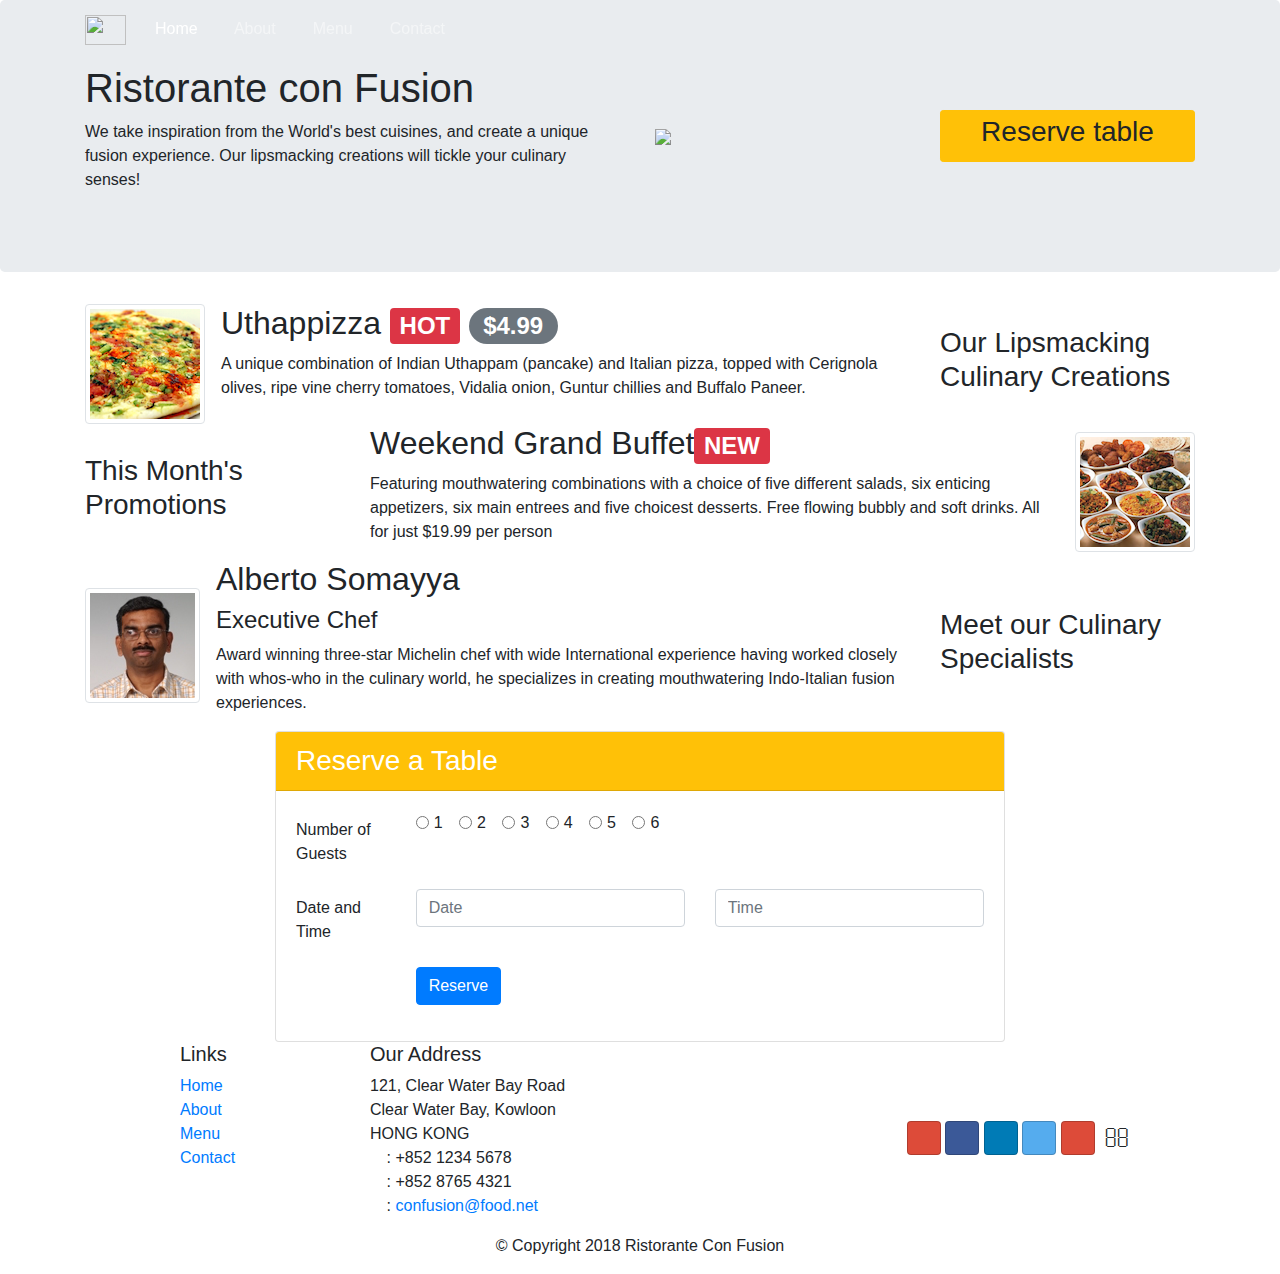
==== index.html @ 53bf549c "Update and rename index[1].html to index.html" ====
<!DOCTYPE html>
<html lang="en">

<head>
    <meta charset="UTF-8">
    <meta name="viewport" content="width=device-width, initial-scale=1.0">
    <title>Ristorante Con Fusion</title>

    <link rel="stylesheet" href="bootstrap.min.css">
    <link rel="stylesheet" href="font-awesome.min.css">
    <link rel="stylesheet" href="bootstrap-social.css">
    <link rel="stylesheet" href="style2.css">
</head>

<body>
    <nav class="navbar navbar-dark navbar-expand-sm fixed-top">
        <div class="container">
            <button class="navbar-toggler" type="button" data-toggle="collapse" data-target="#Navbar">
                <span class="navbar-toggler-icon"></span>
            </button>
            <a class="navbar-brand mr-auto " href="index.html"><img src="img/logo.png" height="30" width="41"></a>
            <div class="collapse navbar-collapse" id="Navbar">
                <ul class="navbar-nav mr-auto">
                    <li class="nav-item active"><a class="nav-link" href="#"> <span class="fa fa-home fa-lg"></span>
                            Home</a></li>
                    <li class="nav-item"><a class="nav-link" href="./aboutus.html"> <span
                                class="fa fa-info fa-lg"></span> About</a></li>
                    <li class="nav-item"><a class="nav-link" href="#"> <span class="fa fa-list fa-lg"></span> Menu</a>
                    </li>
                    <li class="nav-item"><a class="nav-link" href="./contactus.html"> <span
                                class="fa fa-address-card fa-lg"></span> Contact</a></li>
                </ul>
            </div>
        </div>
    </nav>

    <header class="jumbotron">
        <div class="container">
            <div class="row row-header align-items-center">
                <div class="col-12 col-sm-6">
                    <h1>Ristorante con Fusion</h1>
                    <p>We take inspiration from the World's best cuisines, and create a unique fusion experience. Our
                        lipsmacking creations will tickle your culinary senses!</p>
                </div>
                <div class="col-12 col-sm align-self-center">
                    <img src="img/logo.png" class="img-fluid">
                </div>
                <div class="col-12 col-sm-3 align-self-center">
                    <a href="#reserve" role="button" class="btn btn-sm btn-block btn-warning">
                    <h3>Reserve table</h3>
                    </a>
                    
                </div>
            </div>
        </div>
    </header>

    <div class="container">
        <div class="row row-content align-items-center">
            <div class="col-12 col-sm-4 order-sm-last col-md-3">
                <h3>Our Lipsmacking Culinary Creations</h3>
            </div>
            <div class="col-12 col-sm order-sm-first col-md">
                <div class="media">
                    <img class="d-flex mr-3 img-thumbnail align-self-center" src="uthappizza.png" alt="Uthappizza">
                    <div class="media-body">
                        <h2 class="mt-0">Uthappizza <span class="badge badge-danger">HOT</span> <span class="badge badge-pill badge-secondary">$4.99</span> </h2>
                        <p class="d-none d-sm-block">A unique combination of Indian Uthappam (pancake) and
                            Italian pizza, topped with Cerignola olives, ripe vine
                            cherry tomatoes, Vidalia onion, Guntur chillies and
                            Buffalo Paneer.</p>
                    </div>
                </div>
            </div>
        </div>


        <div class="row row-content align-items-center">
            <div class="col-12 col-sm-4 col-md-3">
                <h3>This Month's Promotions</h3>
            </div>
            <div class="col col-sm col-md">

                <div class="media">
                    
                    <div class="media-body">
                        <h2 class="mt-0">Weekend Grand Buffet<span class="badge badge-danger">NEW</span></h2>

                        <p class="d-none d-sm-block">Featuring mouthwatering combinations with a choice of five
                            different salads, six enticing appetizers, six main entrees and five choicest desserts. Free
                            flowing bubbly and soft drinks. All for just $19.99 per person
                         </p>

                    </div>
                    <img class="d-flex ml-3 img-thumbnail align-self-center" src="buffet.png"
                    alt="Weekend Grand Buffet">
                </div>
           </div>
        </div>

        <div class="row row-content align-items-center">
            <div class="col-12 col-sm-4 order-sm-last col-md-3">
                <h3>Meet our Culinary Specialists</h3>
            </div>
            <div class="col-sm order-sm-first col-md">
                <div class="media">
                    <img class="d-flex mr-3 img-thumbnail align-self-center" src="alberto.png"
                        alt="Alberto Somayya">
                    <div class="media-body">
                        <h2 class="mt-0">Alberto Somayya</h2>
                        <h4>Executive Chef</h4>
                        <p class="d-none d-sm-block">Award winning three-star Michelin chef with wide
                            International experience having worked closely with
                            whos-who in the culinary world, he specializes in
                            creating mouthwatering Indo-Italian fusion experiences.
                        </p>
                    </div>
                </div>
            </div>
        </div>
        <div class="row row-content justify-content-center">
            <div class="col-sm-8"> 
               <div class="card" id="reserve"> 
                <h3 class="card-header text-white bg-warning">Reserve a Table</h3>
                <div class="card-body">
                    <form>
                        <div class="form-group row">
                            <label for="inlineRadioOptions" class="col-md-2 col-form-label">Number of Guests</label>
                                <div class="col-md-10">
                                    <div class="form-check form-check-inline">
                                        <input class="form-check-input" type="radio" name="inlineRadioOptions" id="inlineRadio1" value="option1">
                                        <label class="form-check-label" for="inlineRadio1">1</label>
                                    </div>
                                    <div class="form-check form-check-inline">
                                        <input class="form-check-input" type="radio" name="inlineRadioOptions" id="inlineRadio2" value="option2">
                                        <label class="form-check-label" for="inlineRadio2">2</label>
                                    </div>
                                    <div class="form-check form-check-inline">
                                        <input class="form-check-input" type="radio" name="inlineRadioOptions" id="inlineRadio3" value="option3">
                                        <label class="form-check-label" for="inlineRadio3">3</label>
                                    </div>
                                    <div class="form-check form-check-inline">
                                        <input class="form-check-input" type="radio" name="inlineRadioOptions" id="inlineRadio4" value="option4">
                                        <label class="form-check-label" for="inlineRadio4">4</label>
                                    </div>
                                    <div class="form-check form-check-inline">
                                        <input class="form-check-input" type="radio" name="inlineRadioOptions" id="inlineRadio5" value="option5">
                                        <label class="form-check-label" for="inlineRadio5">5</label>
                                    </div>
                                    <div class="form-check form-check-inline">
                                        <input class="form-check-input" type="radio" name="inlineRadioOptions" id="inlineRadio6" value="option6">
                                        <label class="form-check-label" for="inlineRadio6">6</label>
                                    </div>
                                </div>
                        </div>
                        <div class="form-group row">
                            <label for="dateandtime" class="col-12 col-md-2 col-form-label">Date and Time</label>
                            <div class="col-12 col-md-5">
                                <input type="text" class="form-control " id="date" name="date" placeholder="Date">
                            </div>
                            <div class="col-12 col-md-5">
                                <input type="text" class="form-control" id="time" name="time" placeholder="Time">
                            </div>
                        </div>
                        <div class="form-group row">
                            <div class="offset-md-2 col-md-10">
                                <button type="submit" class="btn btn-primary">Reserve</button>
                            </div>
                        </div>
        
                    </form>
                </div>
              </div>
            </div>     
        </div>
            
    </div>

    <footer class="footer">
        <div class="container">
            <div class="row">
                <div class="col-4 offset-1 col-sm-2">
                    <h5>Links</h5>
                    <ul class="list-unstyled">
                        <li><a href="./index.html">Home</a></li>
                        <li><a href="./aboutus.html">About</a></li>
                        <li><a href="#">Menu</a></li>
                        <li><a href="./contactus.html">Contact</a></li>
                    </ul>
                </div>
                <div class="col-7 col-sm-5">
                    <h5>Our Address</h5>
                    <address class="address">
                        121, Clear Water Bay Road<br>
                        Clear Water Bay, Kowloon<br>
                        HONG KONG<br>
                        <i class="fa fa-phone fa-lg"></i>: +852 1234 5678<br>
                        <i class="fa fa-fax fa-lg"></i>: +852 8765 4321<br>
                        <i class="fa fa-envelope fa-lg"></i>: <a href="mailto:confusion@food.net">confusion@food.net</a>
                    </address>
                </div>
                <div class="col-12 col-sm-4 align-self-center">
                    <div class="text-center">
                        <a class="btn btn-social-icon btn-google" href="http://google.com/+"> <i
                                class="fa fa-google fa-lg"></i></a>
                        <a class="btn btn-social-icon btn-facebook" href="http://www.facebook.com/profile.php?id="> <i
                                class="fa fa-facebook fa-lg"></i></a>
                        <a class="btn btn-social-icon btn-linkedin" href="http://www.linkedin.com/in/"> <i
                                class="fa fa-linkedin fa-lg"></i></a>
                        <a class="btn btn-social-icon btn-twitter" href="http://twitter.com/"> <i
                                class="fa fa-twitter fa-lg"></i></a>
                        <a class="btn btn-social-icon btn-google" href="http://youtube.com/"> <i
                                class="fa fa-youtube fa-lg"></i></a>
                        <a class="btn btn-social-icon " href="mailto:"> <i class="fa fa-envelope-o fa-lg"></i></a>
                    </div>
                </div>
            </div>
            <div class="row justify-content-center">
                <div class="col-auto text-center">
                    <p>© Copyright 2018 Ristorante Con Fusion</p>
                </div>
            </div>
        </div>
    </footer>



    <script src="node_modules/jquery/dist/jquery.slim.min.js"></script>
    <script src="node_modules/popper.js/dist/popper.js"></script>
    <script src="node_modules/bootstrap/dist/js/bootstrap.min.js"></script>
</body>

</html>
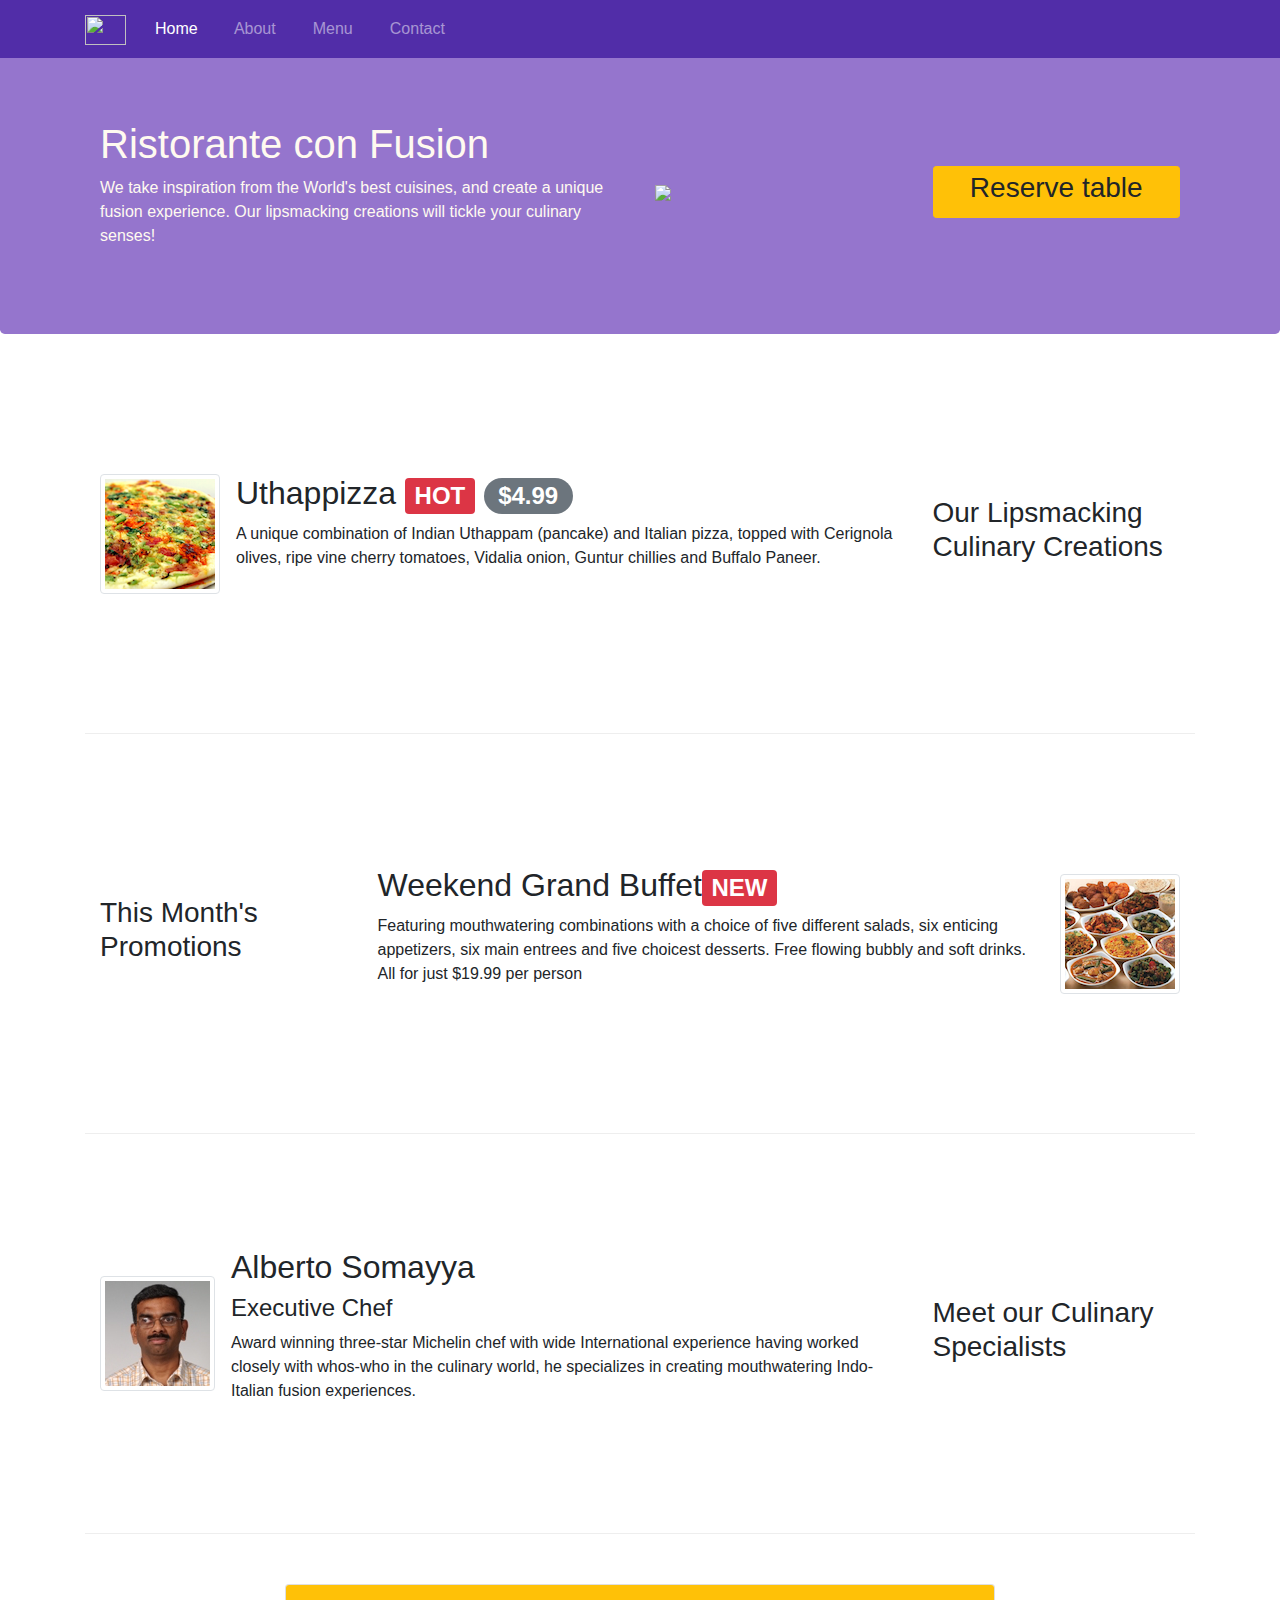
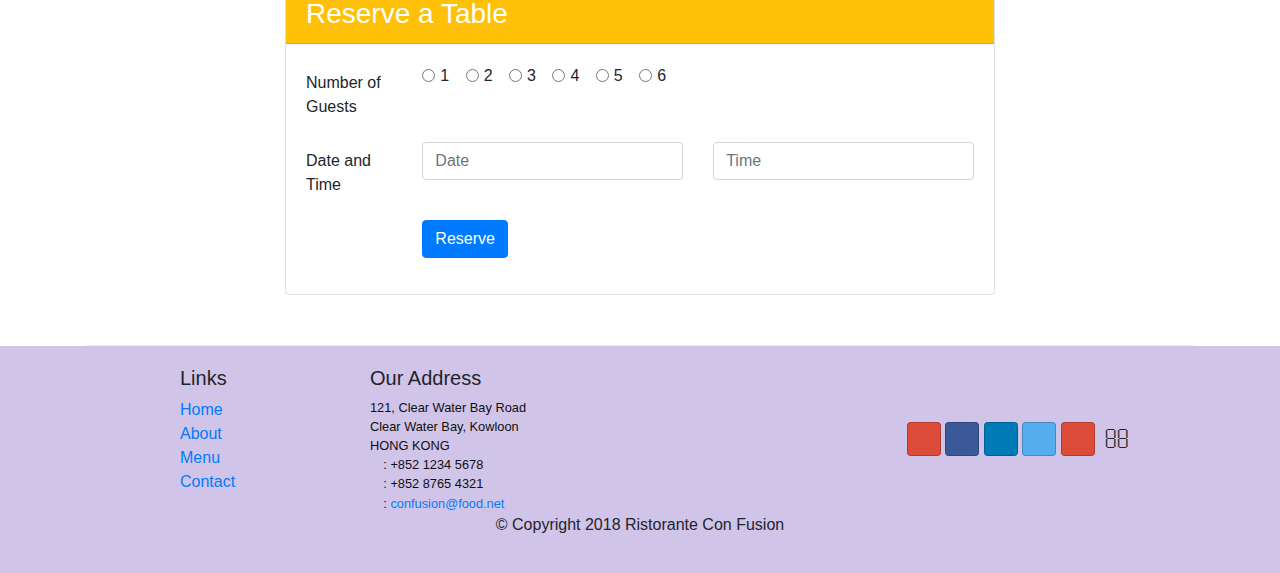
==== commit 4059f3d8: "Update index.html" ====
--- a/index.html
+++ b/index.html
@@ -9,7 +9,7 @@
     <link rel="stylesheet" href="bootstrap.min.css">
     <link rel="stylesheet" href="font-awesome.min.css">
     <link rel="stylesheet" href="bootstrap-social.css">
-    <link rel="stylesheet" href="style2.css">
+    <link rel="stylesheet" href="styles.css">
 </head>
 
 <body>
--- a/styles.css
+++ b/styles.css
@@ -0,0 +1,68 @@
+.row-header {
+  margin: 0px auto;
+  padding: 0px 0px;
+}
+.row-content {
+  margin: 0px auto;
+  padding: 50px 0px;
+  border-bottom: 1px ridge;
+  min-height: 400px;
+}
+.footer {
+  background-color: #D1C4E9;
+  margin: 0px auto;
+  padding: 20px 0px;
+}
+.jumbotron {
+  margin: 0px auto;
+  padding: 70px 30px;
+  background: #9575CD;
+  color: floralwhite;
+}
+address {
+  font-size: 80%;
+  margin: 0px;
+  color: #0f0f0f;
+}
+body {
+  padding: 50px 0px 0px 0px;
+  z-index: 0;
+}
+.navbar-dark {
+  background-color: #512DA8;
+}
+.tab-content {
+  border-left: 1px solid #ddd;
+  border-right: 1px solid #ddd;
+  border-bottom: 1px solid #ddd;
+  padding: 10px;
+}
+.carousel {
+  background: #512DA8;
+}
+.carousel .carousel-item {
+  height: 300px;
+}
+.carousel .carousel-item img {
+  position: absolute;
+  top: 0;
+  left: 0;
+  min-height: 300px;
+}
+#carouselButton {
+  right: 0px;
+  position: absolute;
+  bottom: 0px;
+  z-index: 1;
+}
+.modal-header {
+    
+  background-color: #512DA8;
+ 
+}
+.modal-body{
+  background-color:#D1C4E9;
+}
+.close{
+  color: floralwhite;
+}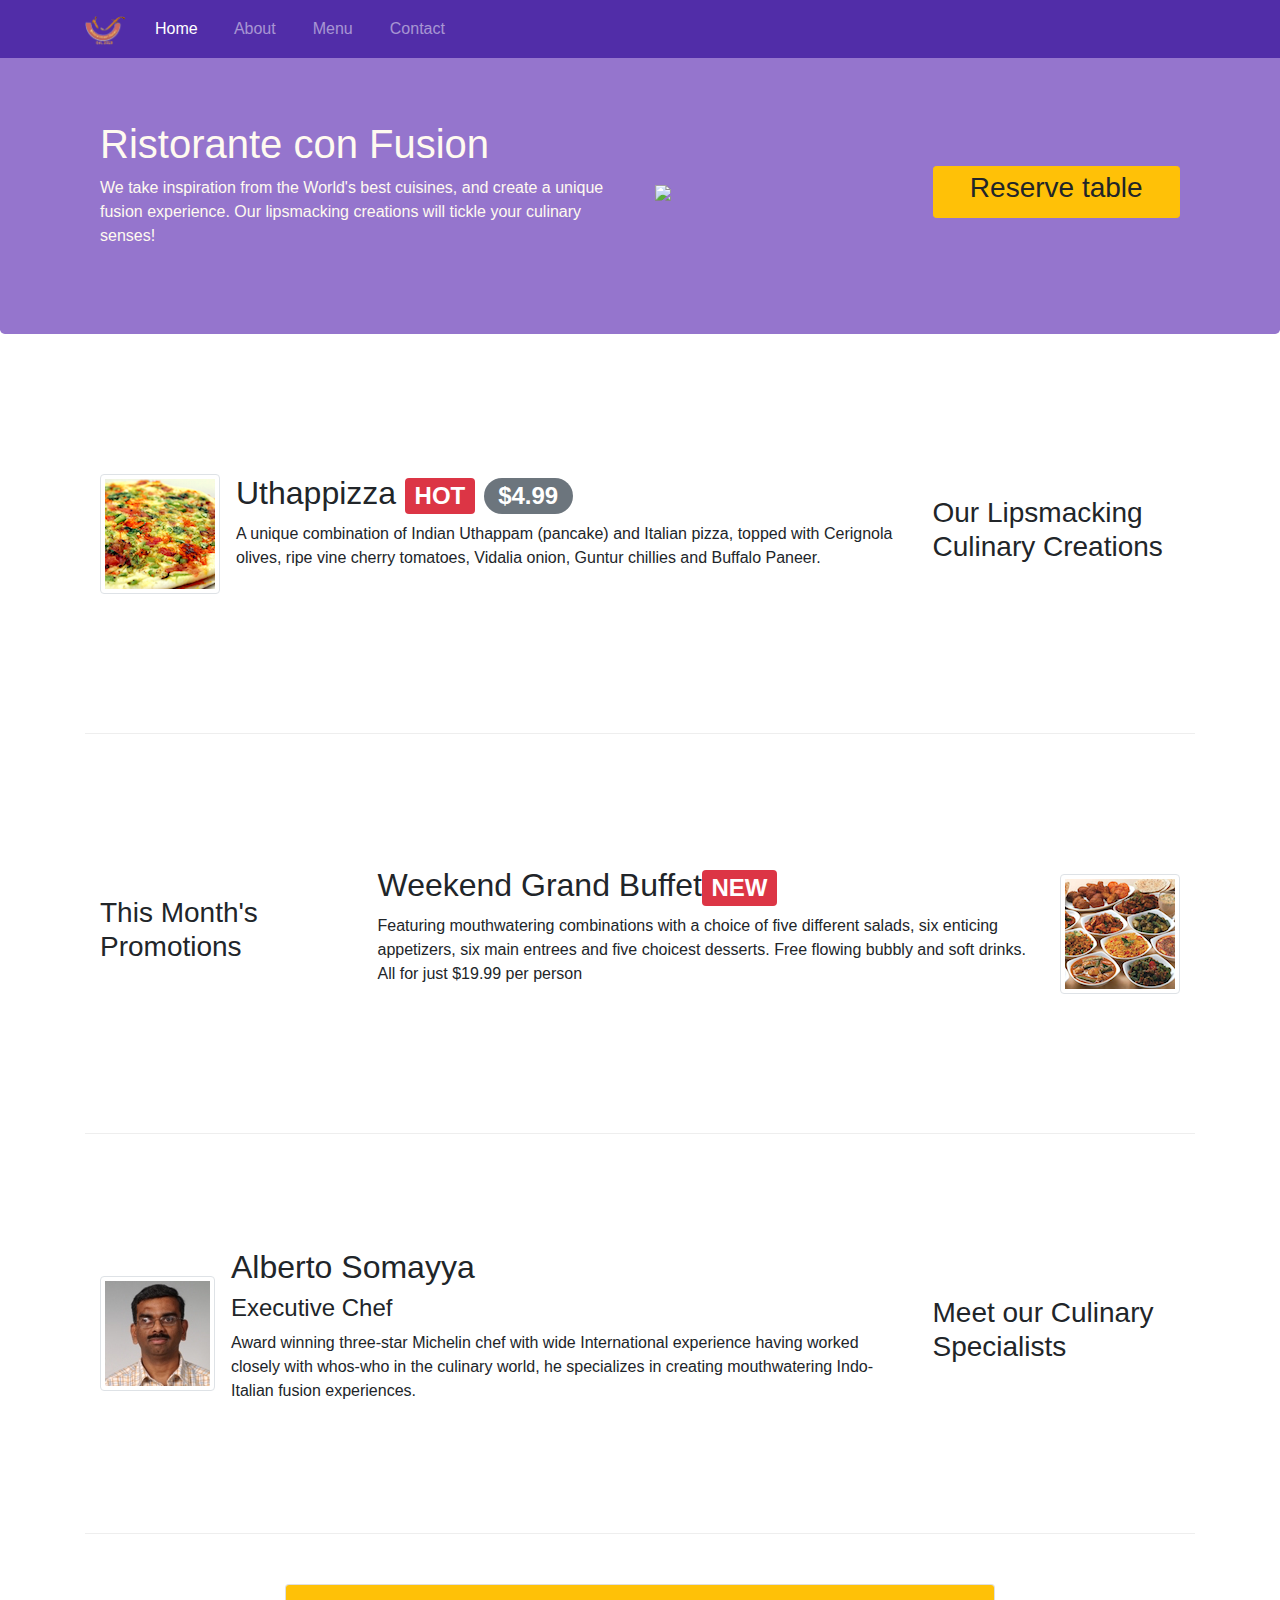
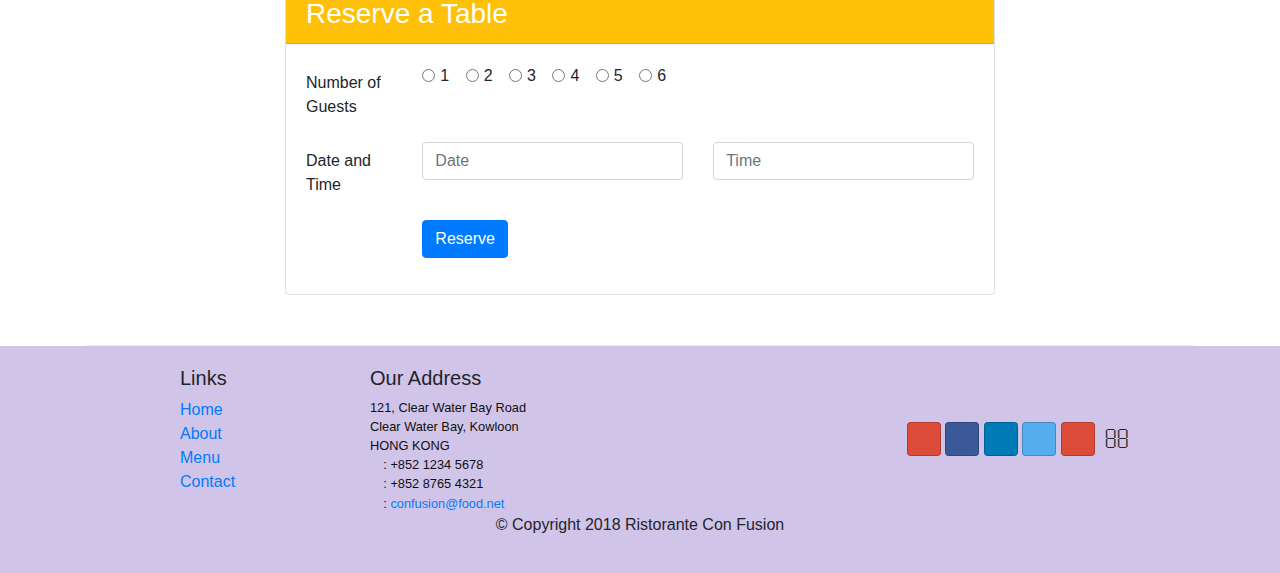
==== commit b28c0509: "Update index.html" ====
--- a/index.html
+++ b/index.html
@@ -18,7 +18,7 @@
             <button class="navbar-toggler" type="button" data-toggle="collapse" data-target="#Navbar">
                 <span class="navbar-toggler-icon"></span>
             </button>
-            <a class="navbar-brand mr-auto " href="index.html"><img src="img/logo.png" height="30" width="41"></a>
+            <a class="navbar-brand mr-auto " href="index.html"><img src="logo.png" height="30" width="41"></a>
             <div class="collapse navbar-collapse" id="Navbar">
                 <ul class="navbar-nav mr-auto">
                     <li class="nav-item active"><a class="nav-link" href="#"> <span class="fa fa-home fa-lg"></span>
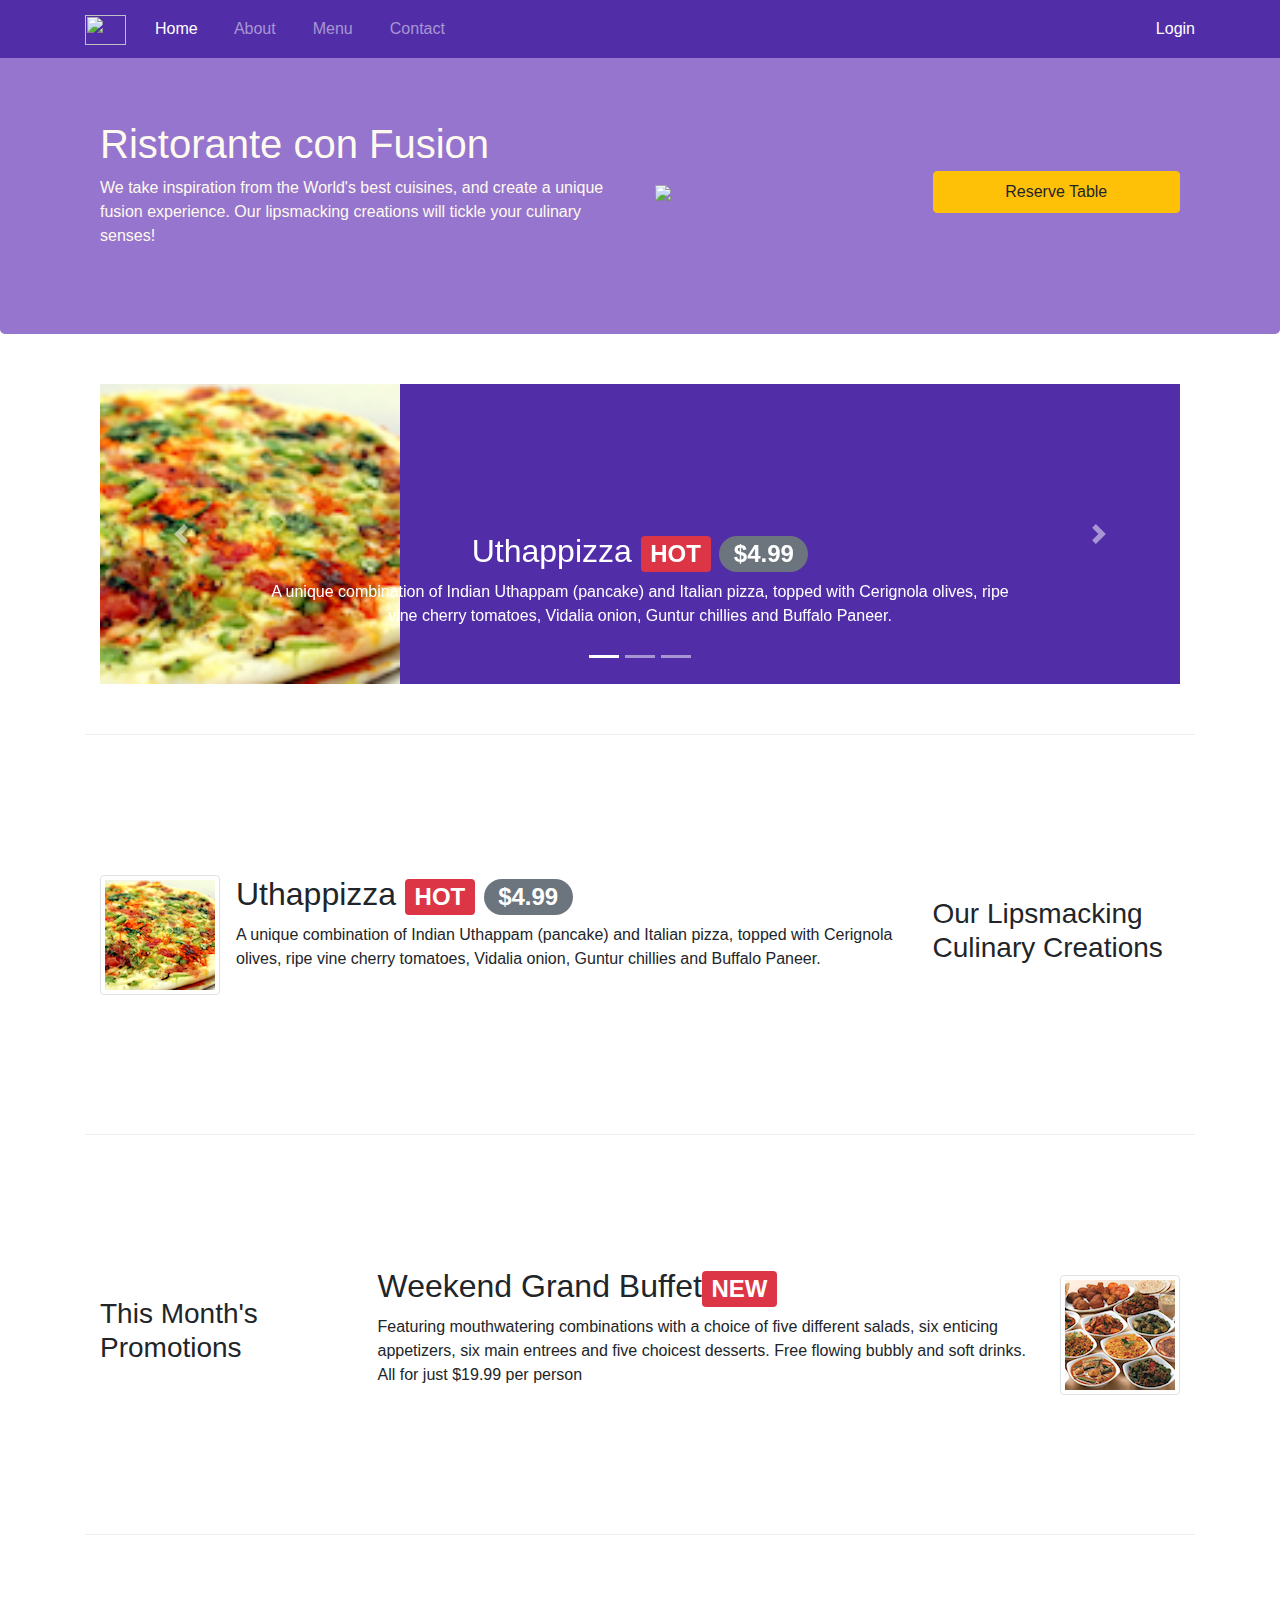
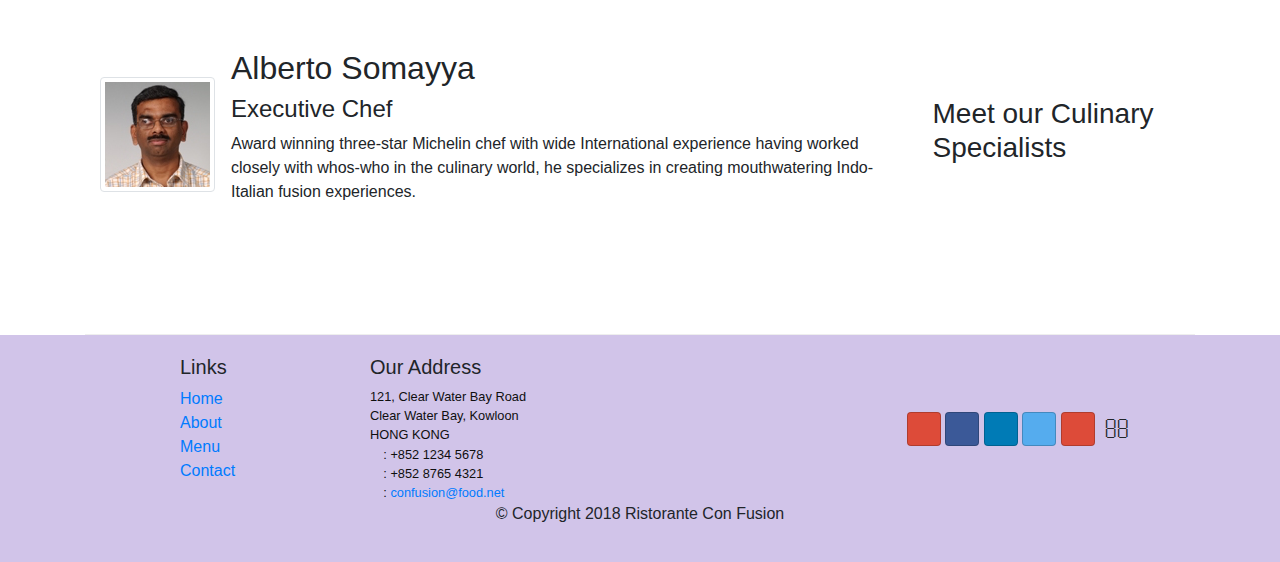
==== commit 1742f138: "Add files via upload" ====
--- a/index.html
+++ b/index.html
@@ -18,7 +18,7 @@
             <button class="navbar-toggler" type="button" data-toggle="collapse" data-target="#Navbar">
                 <span class="navbar-toggler-icon"></span>
             </button>
-            <a class="navbar-brand mr-auto " href="index.html"><img src="logo.png" height="30" width="41"></a>
+            <a class="navbar-brand mr-auto " href="index.html"><img src="img/logo.png" height="30" width="41"></a>
             <div class="collapse navbar-collapse" id="Navbar">
                 <ul class="navbar-nav mr-auto">
                     <li class="nav-item active"><a class="nav-link" href="#"> <span class="fa fa-home fa-lg"></span>
@@ -30,10 +30,55 @@
                     <li class="nav-item"><a class="nav-link" href="./contactus.html"> <span
                                 class="fa fa-address-card fa-lg"></span> Contact</a></li>
                 </ul>
+                <span class="navbar-text">
+                    <a data-toggle="modal" data-target="#loginModal">
+                        <span class="fa fa-sign-in"></span> Login
+                    </a>
+                </span>
             </div>
         </div>
     </nav>
-
+    <div id="loginModal" class="modal fade" role="dialog">
+        <div class="modal-dialog modal-lg" role="content">
+            <div class="modal-content">
+                <div class="modal-header">
+                    <h4 class="modal-title">Login</h4>
+                    <button type="button" class="close" data-dismiss="modal">
+                        &times;
+                    </button>
+                </div>
+                <div class="modal-body">
+                    <form>
+                        <div class="form-row">
+                            <div class="form-group col-sm-4">
+                                <label class="sr-only" for="exampleInputEmail3">Email address</label>
+                                <input type="email" class="form-control form-control-sm mr-1" id="exampleInputEmail3"
+                                    placeholder="Enter email">
+                            </div>
+                            <div class="form-group col-sm-4">
+                                <label class="sr-only" for="exampleInputPassword3">Password</label>
+                                <input type="password" class="form-control form-control-sm mr-1"
+                                    id="exampleInputPassword3" placeholder="Password">
+                            </div>
+                            <div class="col-sm-auto">
+                                <div class="form-check">
+                                    <input class="form-check-input" type="checkbox">
+                                    <label class="form-check-label"> Remember me
+                                    </label>
+                                </div>
+                            </div>
+                        </div>
+                        <div class="form-row">
+                            <button type="button" class="btn btn-secondary btn-sm ml-auto"
+                                data-dismiss="modal">Cancel</button>
+                            <button type="submit" class="btn btn-primary btn-sm ml-1">Sign in</button>
+                        </div>
+                    </form>
+                </div>
+            </div>
+        </div>
+
+    </div>
     <header class="jumbotron">
         <div class="container">
             <div class="row row-header align-items-center">
@@ -45,17 +90,151 @@
                 <div class="col-12 col-sm align-self-center">
                     <img src="img/logo.png" class="img-fluid">
                 </div>
-                <div class="col-12 col-sm-3 align-self-center">
-                    <a href="#reserve" role="button" class="btn btn-sm btn-block btn-warning">
-                    <h3>Reserve table</h3>
+                <div class="col-12 col-sm align-self-center">
+                    <a role="button" class="btn btn-block nav-link btn-warning" data-toggle="modal"
+                        data-target="#ReserveModal">Reserve Table</a>
+                </div>
+            </div>
+        </div>
+    </header>
+
+    <div id="ReserveModal" class="modal fade" role="dialog">
+        <div class="modal-dialog modal-lg" role="content">
+            <div class="modal-content">
+                <div class="modal-header">
+                    <h4 class="modal-title ">Reserve a Table</h4>
+                    <button type="button" class="close" data-dismiss="modal">
+                        &times;
+                    </button>
+                </div>
+                <div class="modal-body">
+                    <form>
+                        <div class="form-group row">
+                            <label for="inlineRadioOptions" class="col-md-2 col-form-label">Number of Guests</label>
+                            <div class="col-md-8">
+                                <div class="form-check form-check-inline">
+                                    <input class="form-check-input" type="radio" name="inlineRadioOptions"
+                                        id="inlineRadio1" value="option1">
+                                    <label class="form-check-label" for="inlineRadio1">1</label>
+                                </div>
+                                <div class="form-check form-check-inline">
+                                    <input class="form-check-input" type="radio" name="inlineRadioOptions"
+                                        id="inlineRadio2" value="option2">
+                                    <label class="form-check-label" for="inlineRadio2">2</label>
+                                </div>
+                                <div class="form-check form-check-inline">
+                                    <input class="form-check-input" type="radio" name="inlineRadioOptions"
+                                        id="inlineRadio3" value="option3">
+                                    <label class="form-check-label" for="inlineRadio3">3</label>
+                                </div>
+                                <div class="form-check form-check-inline">
+                                    <input class="form-check-input" type="radio" name="inlineRadioOptions"
+                                        id="inlineRadio4" value="option4">
+                                    <label class="form-check-label" for="inlineRadio4">4</label>
+                                </div>
+                                <div class="form-check form-check-inline">
+                                    <input class="form-check-input" type="radio" name="inlineRadioOptions"
+                                        id="inlineRadio5" value="option5">
+                                    <label class="form-check-label" for="inlineRadio5">5</label>
+                                </div>
+                                <div class="form-check form-check-inline">
+                                    <input class="form-check-input" type="radio" name="inlineRadioOptions"
+                                        id="inlineRadio6" value="option6">
+                                    <label class="form-check-label" for="inlineRadio6">6</label>
+                                </div>
+                            </div>
+                        </div>
+                        <div class="form-row">
+                            <dd class="col-md-2 col-sm-12">Section</dd>
+                            <dd class="col-md-10 col-sm-12">
+                                <div class="btn-group btn-group-toggle" data-toggle="buttons">
+                                    <label class="btn btn-success active">
+                                        <input type="radio" name="options" id="option1" autocomplete="" checked="">
+                                        Non-Smoking
+                                    </label>
+                                    <label class="btn btn-danger">
+                                        <input type="radio" name="options" id="option2" autocomplete="off"> Smoking
+                                    </label>
+                                </div>
+                            </dd>
+                        </div>
+                        <div class="form-group row">
+                            <label for="Section" class="col-12 col-md-2 col-form-label">Date and Time</label>
+                            <div class="col-12 col-md-4">
+                                <input type="text" class="form-control " id="date" name="date" placeholder="Date">
+                            </div>
+                            <div class="col-12 col-md-4">
+                                <input type="text" class="form-control" id="time" name="time" placeholder="Time">
+                            </div>
+                        </div>
+                        <div class="form-group row">
+                            <div class="offset-md-2 col-md-8">
+                                <button type="button" class="btn btn-secondary " data-dismiss="modal">Cancel</button>
+                                <button type="submit" class="btn btn-primary  ml-1">Reserve</button>
+                            </div>
+                        </div>
+
+                    </form>
+                </div>
+            </div>
+        </div>
+
+    </div>
+    <div class="container">
+        <div class="row row-content">
+            <div class="col">
+                <div id="mycarousel" class="carousel slide" data-ride="carousel">
+                    <div class="carousel-inner" role="listbox">
+                        <div class="carousel-item active">
+                            <img src="uthappizza.png" alt="uthappizza" class="d-block img-fluid">
+                            <div class="carousel-caption d-none d-md-block">
+                                <h2>Uthappizza <span class="badge badge-danger">HOT</span> <span
+                                        class="badge badge-pill badge-secondary">$4.99</span> </h2>
+                                <p class="d-none d-sm-block">A unique combination of Indian Uthappam (pancake) and
+                                    Italian pizza, topped with Cerignola olives, ripe vine
+                                    cherry tomatoes, Vidalia onion, Guntur chillies and
+                                    Buffalo Paneer.</p>
+                            </div>
+                        </div>
+                        <div class="carousel-item">
+                            <img src="buffet.png" alt="Weekend Grand Buffet" class="d-block img-fluid">
+                            <div class="carousel-caption d-none d-md-block">
+                                <h2>Weekend Grand Buffet <span class="badge badge-danger">NEW</span></h2>
+
+                                <p class="d-none d-sm-block">Featuring mouthwatering combinations with a choice of five
+                                    different salads, six enticing appetizers, six main entrees and five choicest
+                                    desserts. Free
+                                    flowing bubbly and soft drinks. All for just $19.99 per person
+                                </p>
+                            </div>
+                        </div>
+                        <div class="carousel-item">
+                            <img src="alberto.png" alt="Alberto Somayya" class="d-block img-fluid">
+                            <div class="carousel-caption d-none d-md-block">
+                                <h2>Alberto Somayya</h2>
+                                <h4>Executive Chef</h4>
+                                <p class="d-none d-sm-block">Award winning three-star Michelin chef with wide
+                                    International experience having worked closely with
+                                    whos-who in the culinary world, he specializes in
+                                    creating mouthwatering Indo-Italian fusion experiences.
+                                </p>
+                            </div>
+                        </div>
+                    </div>
+                    <ol class="carousel-indicators">
+                        <li data-target="#mycarousel" data-slide-to="0" class="active"></li>
+                        <li data-target="#mycarousel" data-slide-to="1"></li>
+                        <li data-target="#mycarousel" data-slide-to="2"></li>
+                    </ol>
+                    <a class="carousel-control-prev" href="#mycarousel" role="button" data-slide="prev">
+                        <span class="carousel-control-prev-icon"></span>
                     </a>
-                    
-                </div>
-            </div>
-        </div>
-    </header>
-
-    <div class="container">
+                    <a class="carousel-control-next" href="#mycarousel" role="button" data-slide="next">
+                        <span class="carousel-control-next-icon"></span>
+                    </a>
+                </div>
+            </div>
+        </div>
         <div class="row row-content align-items-center">
             <div class="col-12 col-sm-4 order-sm-last col-md-3">
                 <h3>Our Lipsmacking Culinary Creations</h3>
@@ -64,7 +243,8 @@
                 <div class="media">
                     <img class="d-flex mr-3 img-thumbnail align-self-center" src="uthappizza.png" alt="Uthappizza">
                     <div class="media-body">
-                        <h2 class="mt-0">Uthappizza <span class="badge badge-danger">HOT</span> <span class="badge badge-pill badge-secondary">$4.99</span> </h2>
+                        <h2 class="mt-0">Uthappizza <span class="badge badge-danger">HOT</span> <span
+                                class="badge badge-pill badge-secondary">$4.99</span> </h2>
                         <p class="d-none d-sm-block">A unique combination of Indian Uthappam (pancake) and
                             Italian pizza, topped with Cerignola olives, ripe vine
                             cherry tomatoes, Vidalia onion, Guntur chillies and
@@ -82,20 +262,20 @@
             <div class="col col-sm col-md">
 
                 <div class="media">
-                    
+
                     <div class="media-body">
                         <h2 class="mt-0">Weekend Grand Buffet<span class="badge badge-danger">NEW</span></h2>
 
                         <p class="d-none d-sm-block">Featuring mouthwatering combinations with a choice of five
                             different salads, six enticing appetizers, six main entrees and five choicest desserts. Free
                             flowing bubbly and soft drinks. All for just $19.99 per person
-                         </p>
+                        </p>
 
                     </div>
                     <img class="d-flex ml-3 img-thumbnail align-self-center" src="buffet.png"
-                    alt="Weekend Grand Buffet">
-                </div>
-           </div>
+                        alt="Weekend Grand Buffet">
+                </div>
+            </div>
         </div>
 
         <div class="row row-content align-items-center">
@@ -118,62 +298,68 @@
                 </div>
             </div>
         </div>
-        <div class="row row-content justify-content-center">
-            <div class="col-sm-8"> 
-               <div class="card" id="reserve"> 
-                <h3 class="card-header text-white bg-warning">Reserve a Table</h3>
-                <div class="card-body">
-                    <form>
-                        <div class="form-group row">
-                            <label for="inlineRadioOptions" class="col-md-2 col-form-label">Number of Guests</label>
+        <!-- <div class="row row-content justify-content-center">
+            <div class="col-sm-8">
+                <div class="card" id="reserve">
+                    <h3 class="card-header text-white bg-warning">Reserve a Table</h3>
+                    <div class="card-body">
+                        <form>
+                            <div class="form-group row">
+                                <label for="inlineRadioOptions" class="col-md-2 col-form-label">Number of Guests</label>
                                 <div class="col-md-10">
                                     <div class="form-check form-check-inline">
-                                        <input class="form-check-input" type="radio" name="inlineRadioOptions" id="inlineRadio1" value="option1">
+                                        <input class="form-check-input" type="radio" name="inlineRadioOptions"
+                                            id="inlineRadio1" value="option1">
                                         <label class="form-check-label" for="inlineRadio1">1</label>
                                     </div>
                                     <div class="form-check form-check-inline">
-                                        <input class="form-check-input" type="radio" name="inlineRadioOptions" id="inlineRadio2" value="option2">
+                                        <input class="form-check-input" type="radio" name="inlineRadioOptions"
+                                            id="inlineRadio2" value="option2">
                                         <label class="form-check-label" for="inlineRadio2">2</label>
                                     </div>
                                     <div class="form-check form-check-inline">
-                                        <input class="form-check-input" type="radio" name="inlineRadioOptions" id="inlineRadio3" value="option3">
+                                        <input class="form-check-input" type="radio" name="inlineRadioOptions"
+                                            id="inlineRadio3" value="option3">
                                         <label class="form-check-label" for="inlineRadio3">3</label>
                                     </div>
                                     <div class="form-check form-check-inline">
-                                        <input class="form-check-input" type="radio" name="inlineRadioOptions" id="inlineRadio4" value="option4">
+                                        <input class="form-check-input" type="radio" name="inlineRadioOptions"
+                                            id="inlineRadio4" value="option4">
                                         <label class="form-check-label" for="inlineRadio4">4</label>
                                     </div>
                                     <div class="form-check form-check-inline">
-                                        <input class="form-check-input" type="radio" name="inlineRadioOptions" id="inlineRadio5" value="option5">
+                                        <input class="form-check-input" type="radio" name="inlineRadioOptions"
+                                            id="inlineRadio5" value="option5">
                                         <label class="form-check-label" for="inlineRadio5">5</label>
                                     </div>
                                     <div class="form-check form-check-inline">
-                                        <input class="form-check-input" type="radio" name="inlineRadioOptions" id="inlineRadio6" value="option6">
+                                        <input class="form-check-input" type="radio" name="inlineRadioOptions"
+                                            id="inlineRadio6" value="option6">
                                         <label class="form-check-label" for="inlineRadio6">6</label>
                                     </div>
                                 </div>
-                        </div>
-                        <div class="form-group row">
-                            <label for="dateandtime" class="col-12 col-md-2 col-form-label">Date and Time</label>
-                            <div class="col-12 col-md-5">
-                                <input type="text" class="form-control " id="date" name="date" placeholder="Date">
-                            </div>
-                            <div class="col-12 col-md-5">
-                                <input type="text" class="form-control" id="time" name="time" placeholder="Time">
-                            </div>
-                        </div>
-                        <div class="form-group row">
-                            <div class="offset-md-2 col-md-10">
-                                <button type="submit" class="btn btn-primary">Reserve</button>
-                            </div>
-                        </div>
-        
-                    </form>
-                </div>
-              </div>
-            </div>     
-        </div>
-            
+                            </div>
+                            <div class="form-group row">
+                                <label for="dateandtime" class="col-12 col-md-2 col-form-label">Date and Time</label>
+                                <div class="col-12 col-md-5">
+                                    <input type="text" class="form-control " id="date" name="date" placeholder="Date">
+                                </div>
+                                <div class="col-12 col-md-5">
+                                    <input type="text" class="form-control" id="time" name="time" placeholder="Time">
+                                </div>
+                            </div>
+                            <div class="form-group row">
+                                <div class="offset-md-2 col-md-10">
+                                    <button type="submit" class="btn btn-primary">Reserve</button>
+                                </div>
+                            </div>
+
+                        </form>
+                    </div>
+                </div>
+            </div>
+        </div> -->
+
     </div>
 
     <footer class="footer">
@@ -225,9 +411,17 @@
 
 
 
-    <script src="node_modules/jquery/dist/jquery.slim.min.js"></script>
-    <script src="node_modules/popper.js/dist/popper.js"></script>
-    <script src="node_modules/bootstrap/dist/js/bootstrap.min.js"></script>
+    <script src="jquery.slim.min.js"></script>
+    <!-- <script src="node_modules/popper.js/dist/popper.js"></script> -->
+    <script src="popper.min.js"></script>
+
+    <script src="bootstrap.min.js"></script>
+    <!-- <script>
+        $(document).ready(function () {
+            $('[data-toggle="tooltip"]').tooltip();
+        });
+    </script> -->
+
 </body>
 
-</html>
+</html>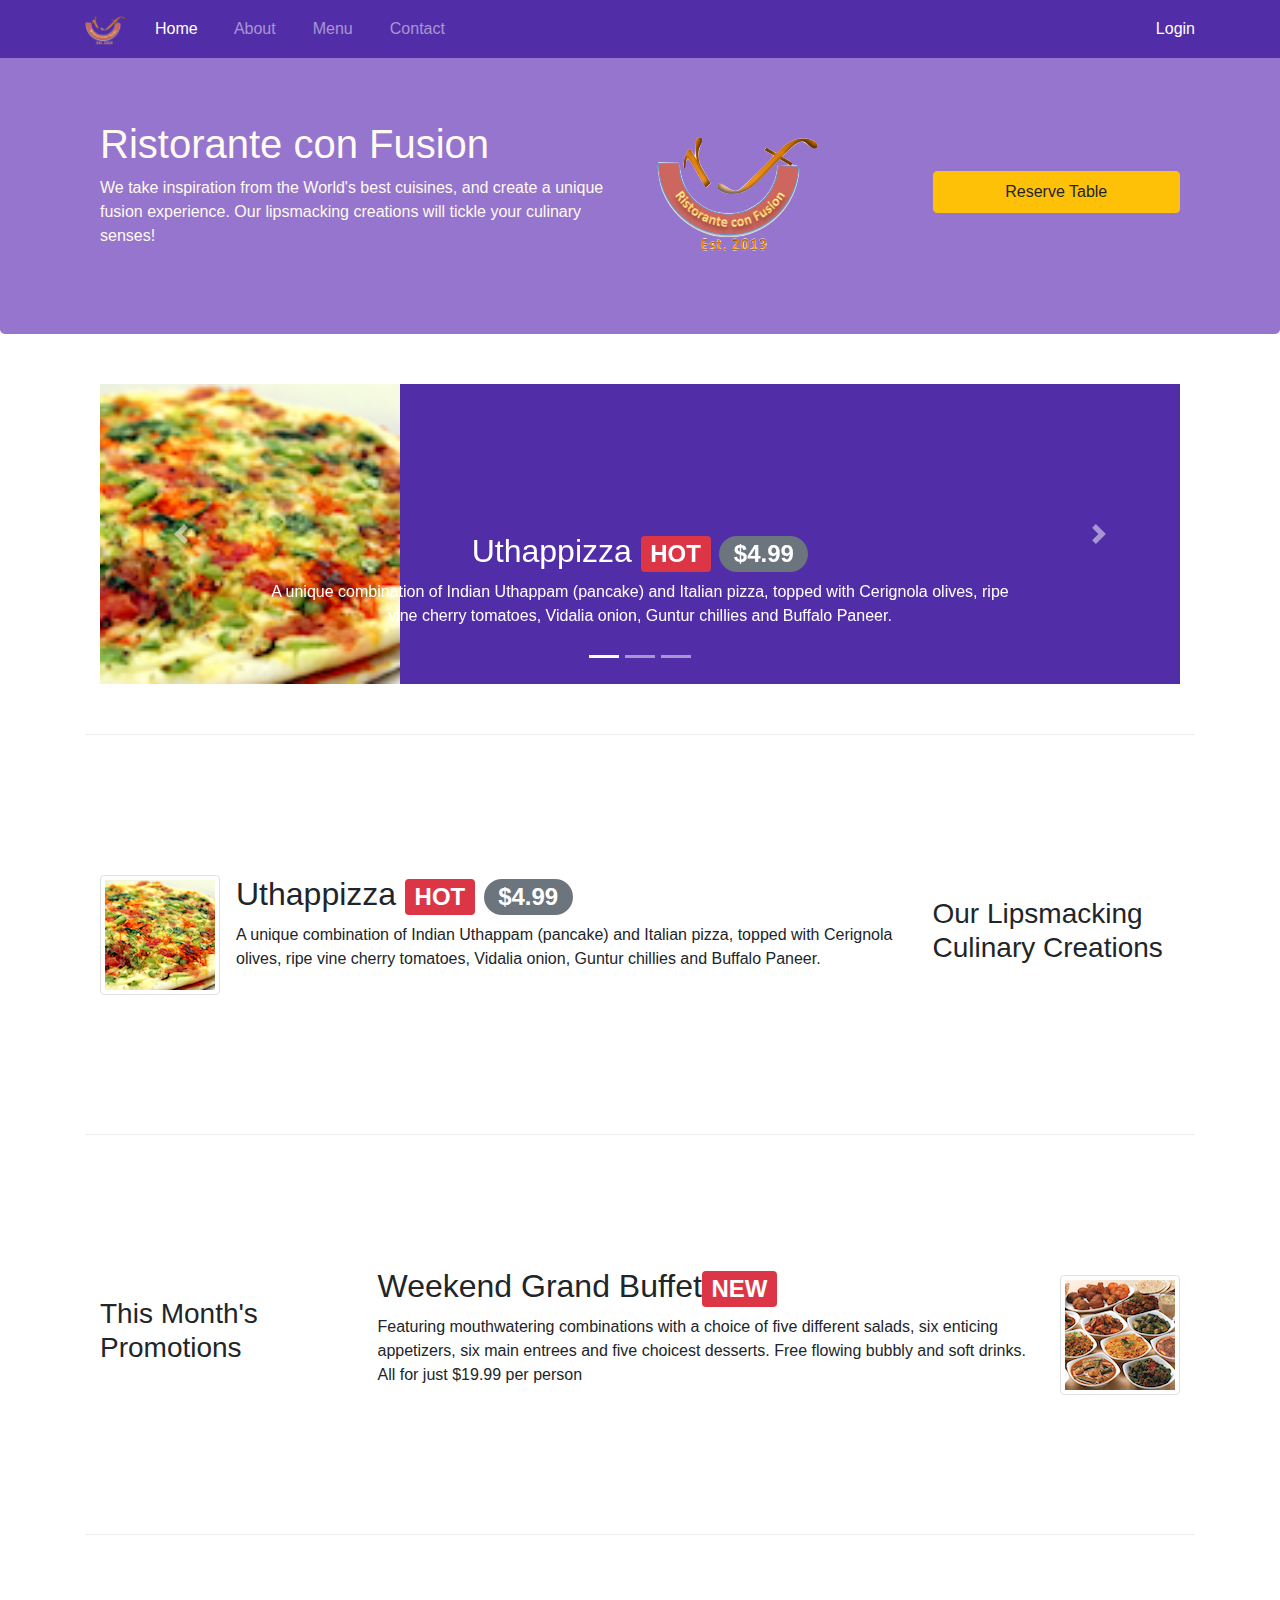
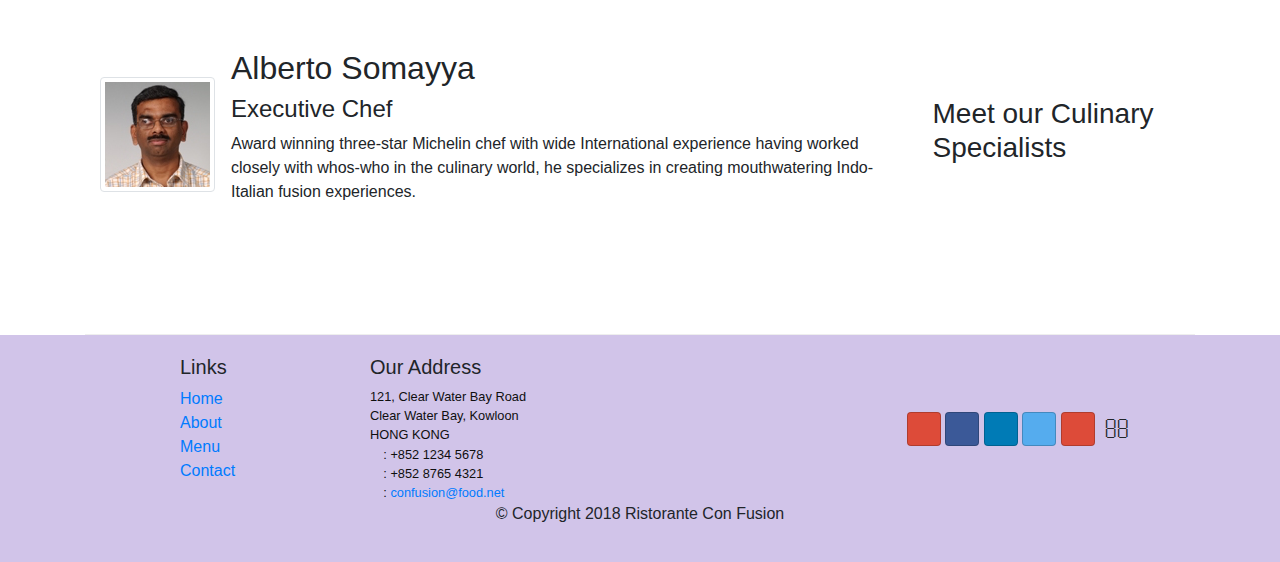
==== commit 68bd8bdc: "Update index.html" ====
--- a/index.html
+++ b/index.html
@@ -18,7 +18,7 @@
             <button class="navbar-toggler" type="button" data-toggle="collapse" data-target="#Navbar">
                 <span class="navbar-toggler-icon"></span>
             </button>
-            <a class="navbar-brand mr-auto " href="index.html"><img src="img/logo.png" height="30" width="41"></a>
+            <a class="navbar-brand mr-auto " href="index.html"><img src="logo.png" height="30" width="41"></a>
             <div class="collapse navbar-collapse" id="Navbar">
                 <ul class="navbar-nav mr-auto">
                     <li class="nav-item active"><a class="nav-link" href="#"> <span class="fa fa-home fa-lg"></span>
@@ -88,7 +88,7 @@
                         lipsmacking creations will tickle your culinary senses!</p>
                 </div>
                 <div class="col-12 col-sm align-self-center">
-                    <img src="img/logo.png" class="img-fluid">
+                    <img src="logo.png" class="img-fluid">
                 </div>
                 <div class="col-12 col-sm align-self-center">
                     <a role="button" class="btn btn-block nav-link btn-warning" data-toggle="modal"
@@ -424,4 +424,4 @@
 
 </body>
 
-</html>+</html>
